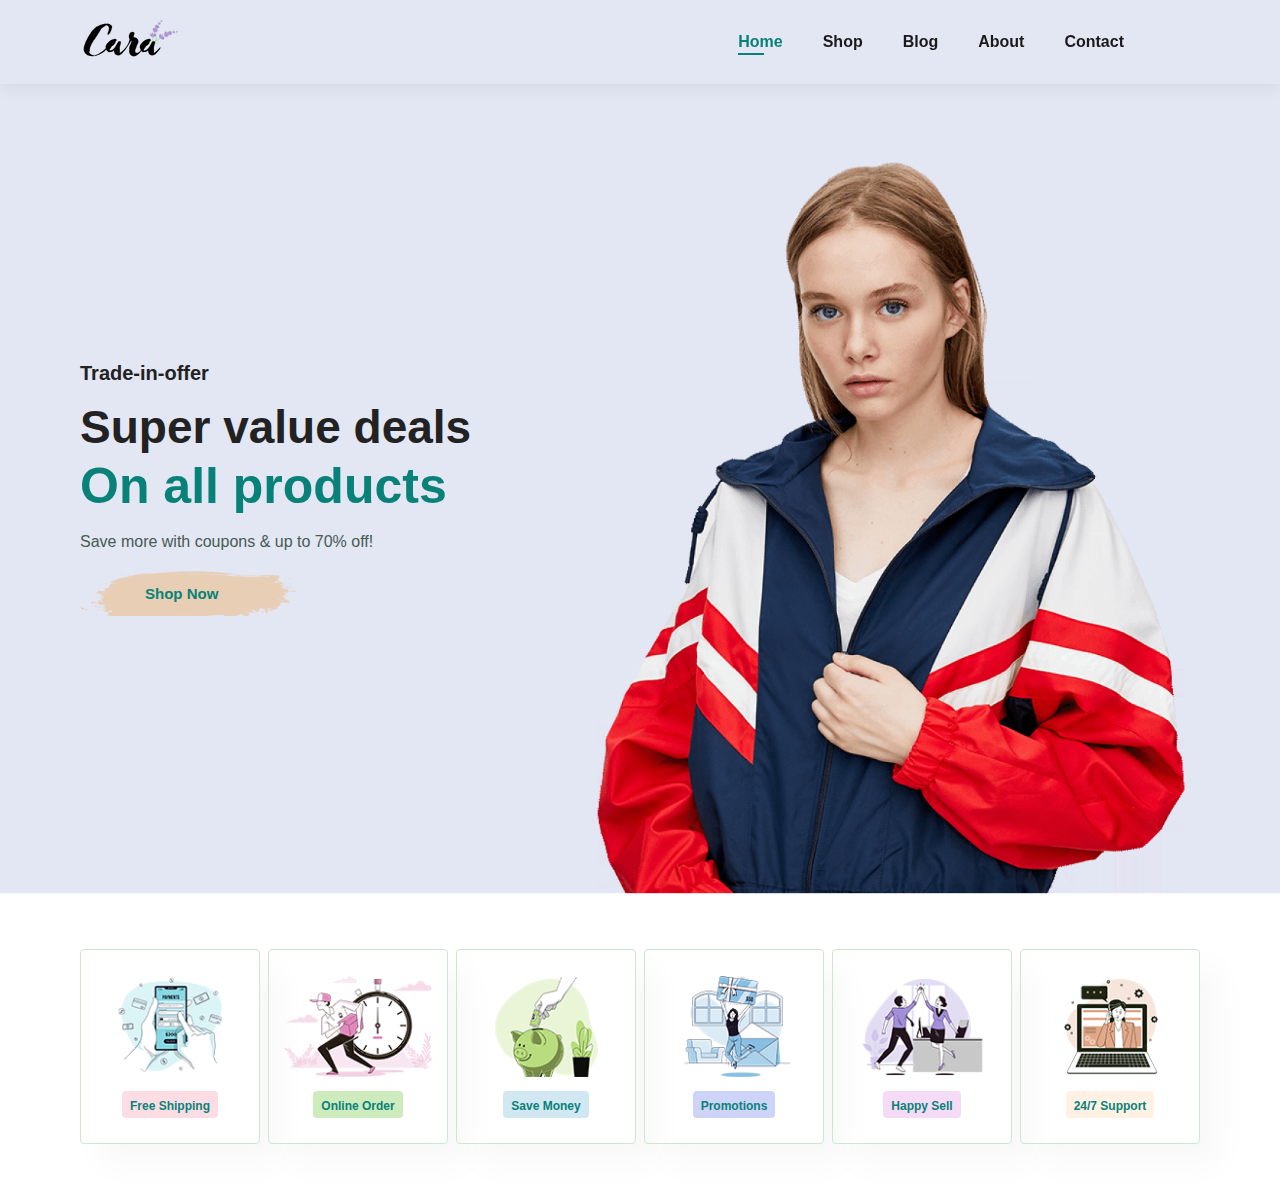
==== index.html @ be4f4e54 "feature section done" ====
<!DOCTYPE html>
<html lang="en">
<head>
    <meta charset="UTF-8">
    <meta name="viewport" content="width=device-width, initial-scale=1.0">

    <title>E-commerce</title>
    <link rel="stylesheet" href="https://pro.fontawesome.com/releases/v5.15.4/css/all.css"/>
    <link rel="stylesheet" href="assets/css/style.css">
</head>
<body>
    <section id="header">
        <a href="#"><img src="assets/img/logo.png" class="logo" alt=""></a>

        <div>
            <ul id="navbar">
                <li><a class="active" href="index.html">Home</a></li>
                <li><a  href="shop.html">Shop</a></li>
                <li><a href="blog.html">Blog</a></li>
                <li><a href="about.html">About</a></li>
                <li><a href="contact.html">Contact</a></li>
                <li><a href="cart.html"><i class="far fa-shopping-bag"></i></a></li>
                <a href="#" id="close"><i class="fa-solid fa-xmark"></i></a>
            </ul>
        </div>
        <div id="mobile">
            <a href="cart.html"><i class="far fa-shopping-bag"></i></a>
            <i id="bar" class="fas fa-outdent"></i>
        </div>
    </section>

    <section id="hero">
        <h4>Trade-in-offer</h4>
        <h2>Super value deals</h2>
        <h1>On all products</h1>
        <p>Save more with coupons & up to 70% off!</p>
        <button>Shop Now</button>
    </section>
    
    <section id="feature" class="section-p1">
        <div class="fe-box">
            <img src="assets/img/features/f1.png" alt="">
            <h6>Free Shipping</h6>
        </div>
        <div class="fe-box">
            <img src="assets/img/features/f2.png" alt="">
            <h6>Online Order</h6>
        </div>
        <div class="fe-box">
            <img src="assets/img/features/f3.png" alt="">
            <h6>Save Money</h6>
        </div>
        <div class="fe-box">
            <img src="assets/img/features/f4.png" alt="">
            <h6>Promotions</h6>
        </div>
        <div class="fe-box">
            <img src="assets/img/features/f5.png" alt="">
            <h6>Happy Sell</h6>
        </div>
        <div class="fe-box">
            <img src="assets/img/features/f6.png" alt="">
            <h6>24/7 Support</h6>
        </div>
    </section>
<script src="assets/js/script.js"></script>
</body>
</html>
---- assets/css/style.css ----
@import url('https://fonts.googleapis.com/css2?family=Open+Sans:wght@300;400;600;700&display=swap');
*{
    margin: 0;
    padding: 0;
    box-sizing: border-box;
    font-family: 'Spartan',sans-serif;
}

h1{
    font-size: 50px;
    line-height: 64px;
    color: #222;
}

h2{
    font-size: 46px;
    line-height: 54px;
    color: #222;
}

h4{
    font-size: 20px;
    color: #222;
}
h6{
    font-weight: 700;
    font-size: 12px;
}
p{
    font-size: 16px;
    color: #465b52;
    margin: 15px 0 20px 0;
}
.section-p1{
    padding: 40px 80px;
}
.section-m1{
    margin: 40px 0;
}
body{
    width: 100%;
}
/* Header Start */
#header{
    display: flex;
    align-items: center;
    justify-content: space-between;
    padding: 20px 80px;
    background: #E3E6F3;
    box-shadow: 0 5px 15px rgba(0, 0, 0, 0.06);
    z-index: 999;
    position: sticky;
    top: 0;
    left: 0;
    /* logo and nav items will be in one row */
}
#navbar{
    display: flex;
    align-items: center;
    justify-content: center; 
    /* all items from navbar will be in one row */
}
#navbar li{
    list-style: none;
    padding: 0 20px;
    position: relative;

}
#navbar li a{
    text-decoration: none;  
    font-size: 16px;
    font-weight: 600;
    color: #1a1a1a;
    transition: 0.3s ease;
}

#navbar li a:hover, 
#navbar li a.active{
    color: #088178;
}
#navbar li a.active::after,
#navbar li a:hover::after{
    content: "";
    width: 30%;
    height: 2px;
    background: #088178;
    position: absolute;
    bottom: -4px;
    left: 20px;
}

#mobile{
    display: none;
    align-items: center;
}

#close{
    display: none;
}

/* Header End */

/* Home Page */
#hero{
    background-image: url("../img/hero4.png");
    height: 90vh;
    width: 100%;
    background-position: top 25% right 0;
    background-size: cover;
    background-position: top 25% right 0;
    padding: 0 80px;
    display: flex;
    flex-direction: column;
    align-items: flex-start;
    justify-content: center;
}

#hero h4{
    padding-bottom: 15px;
}

#hero h1{
    color: #088178;
}   

#hero button{
    background-image: url("../img/button.png");
    background-color: transparent;
    color: #088178;
    border: 0;
    padding: 14px 80px 14px 65px;
    background-repeat: no-repeat;
    cursor: pointer;
    font-weight: 700;
    font-size: 15px;
}

#feature{
    display: flex;
    align-items: center;
    justify-content: space-between;
    flex-wrap: wrap;
}

#feature .fe-box{
    width: 180px;
    text-align: center;
    padding: 25px 15px;
    box-shadow: 20px 20px 34px rgba(0, 0, 0, 0.03);
    border: 1px solid #cce7d0;
    border-radius: 4px;
    margin: 15px 0;
}

#feature .fe-box:hover{
    box-shadow: 10px 10px 54px rgba(70, 62, 221, 0.1);
}

#feature .fe-box h6{
    display:inline-block;
    padding: 9px 8px 6px 8px;
    line-height: 1;
    border-radius: 4px;
    color: #088178;
    background-color: #fddde4;
}

#feature .fe-box img{
    width: 100%;
    margin-bottom: 10px;
}

#feature .fe-box:nth-child(2) h6{
    background-color: #cdebbc;
}
#feature .fe-box:nth-child(3) h6{
    background-color: #d1e8f2;  
}
#feature .fe-box:nth-child(4) h6{       
    background-color: #cdd4f8;
}
#feature .fe-box:nth-child(5) h6{
    background-color: #f6dbf6;
}
#feature .fe-box:nth-child(6) h6{
    background-color: #fff2e5;
}
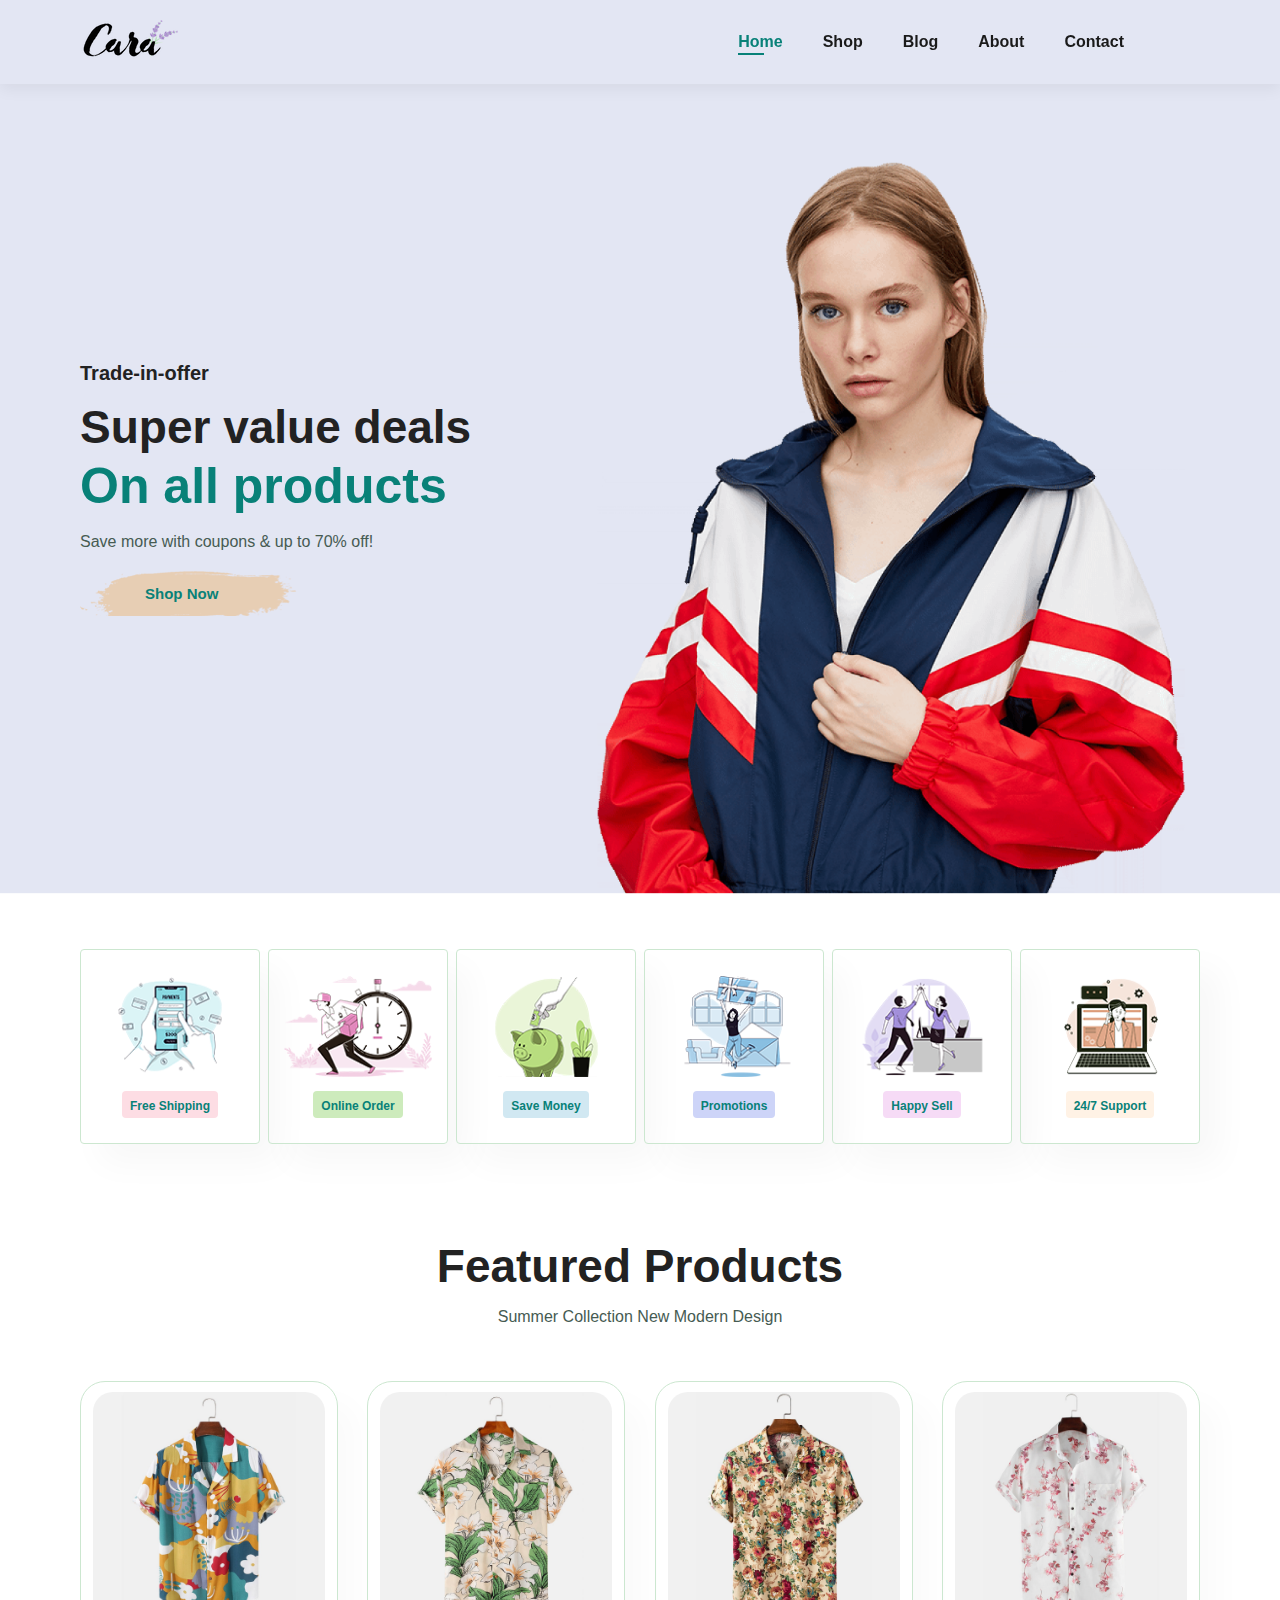
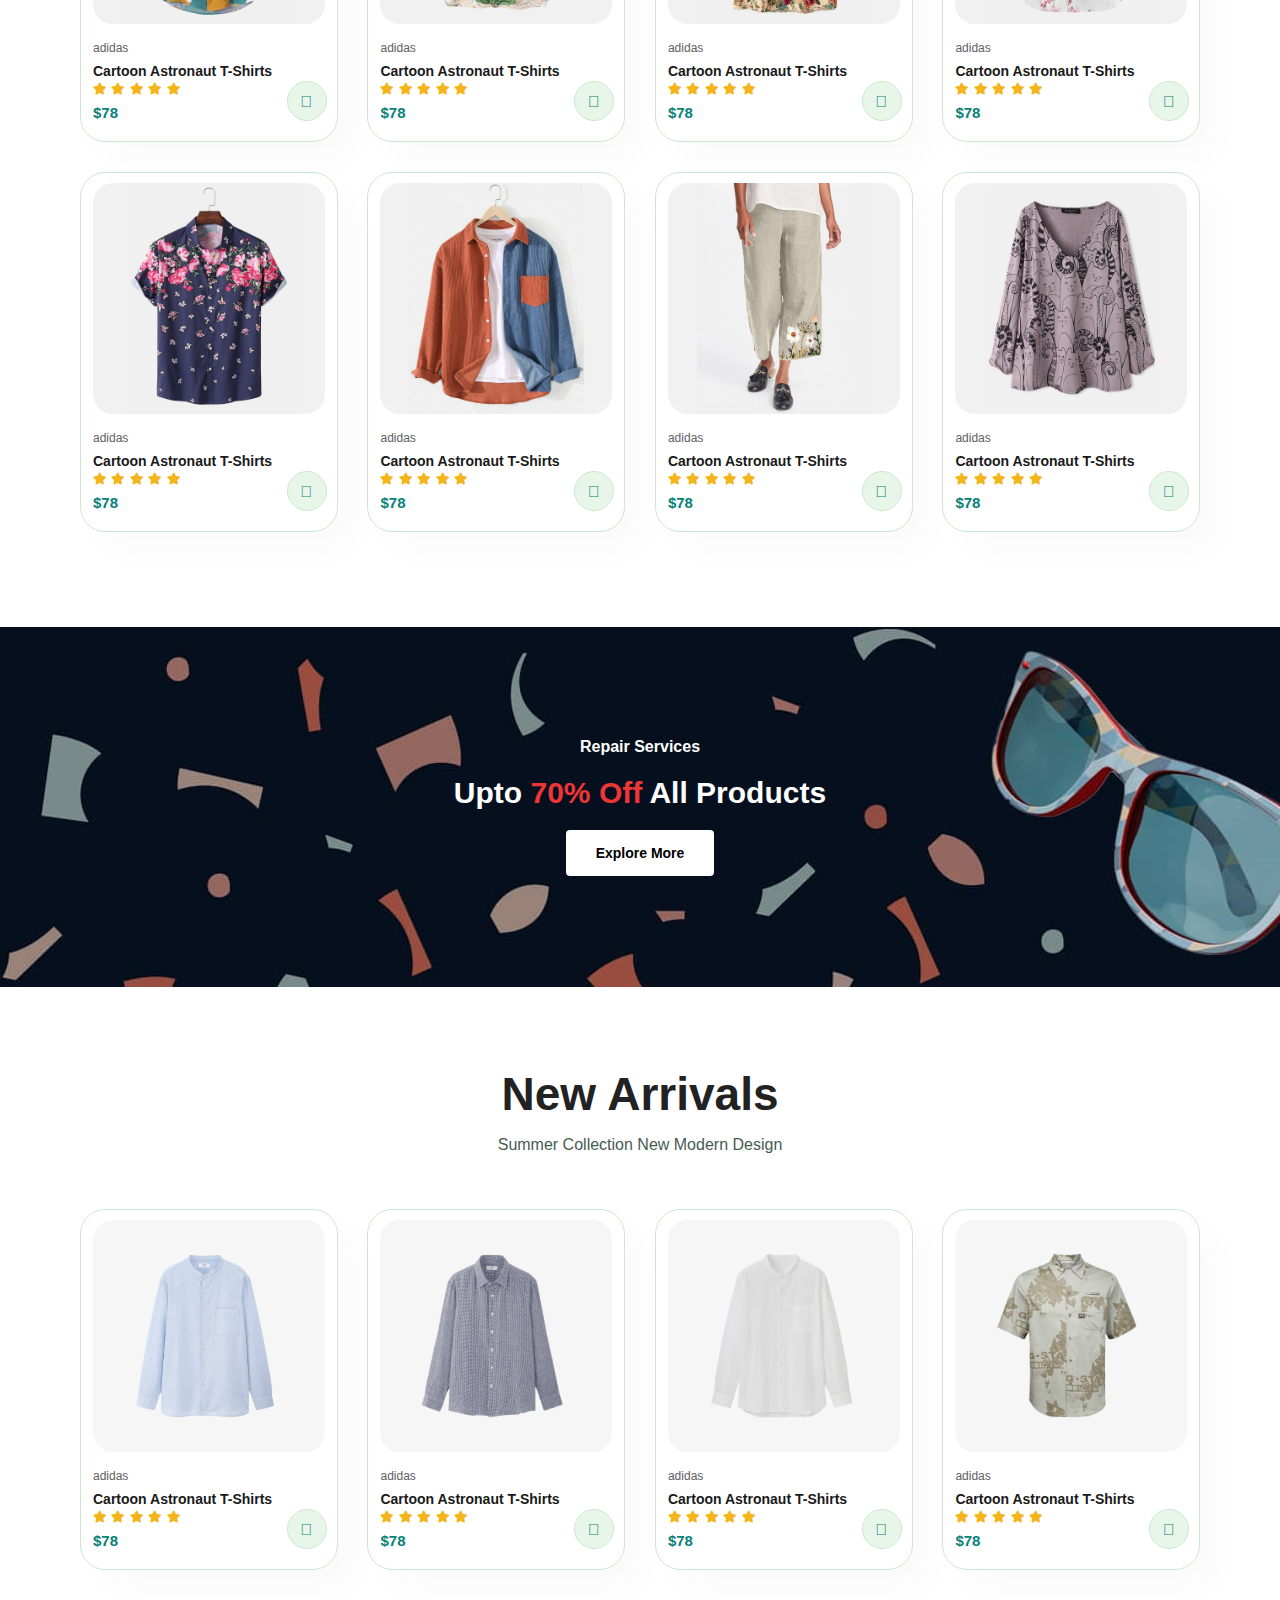
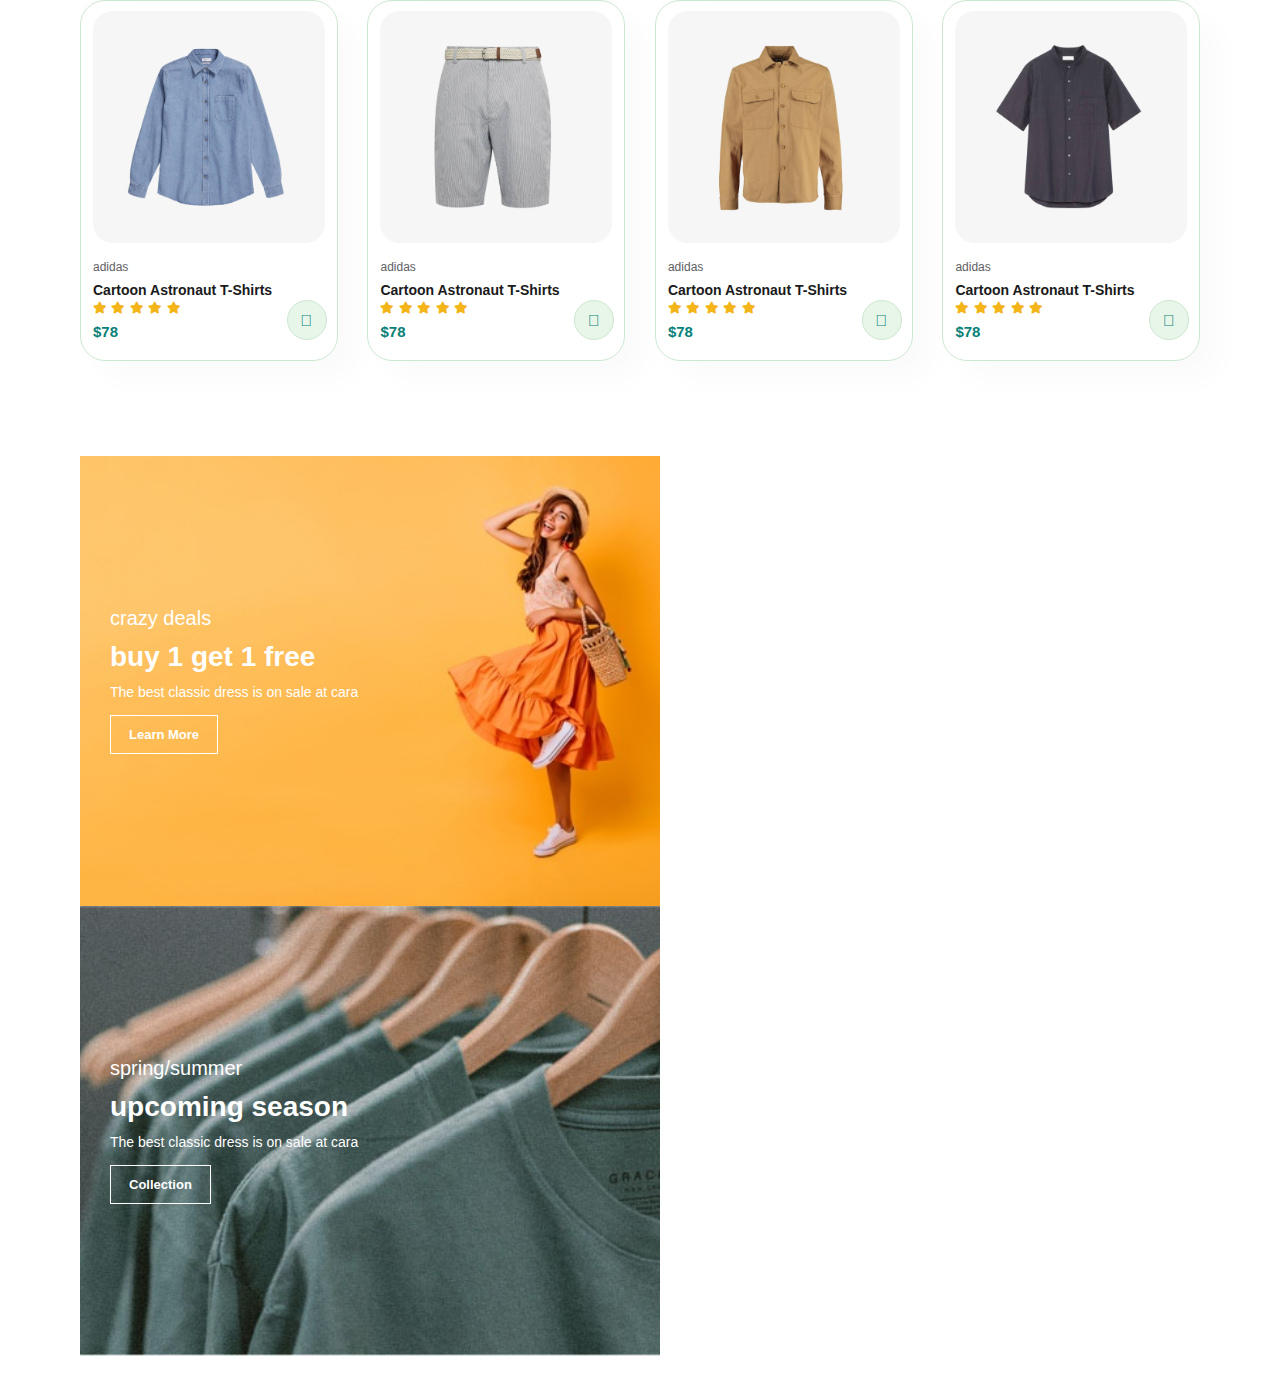
==== commit cb4dd763: "small banner" ====
--- a/index.html
+++ b/index.html
@@ -63,6 +63,310 @@
             <h6>24/7 Support</h6>
         </div>
     </section>
+
+    <section id="product1" class="section-p1">
+        <h2>Featured Products</h2>
+        <p>Summer Collection New Modern Design</p>
+        <div class="pro-container">
+            <div class="pro" onclick="window.location.href='sproduct.html'">
+                <img src="assets/img/products/f1.jpg" alt="">
+                <div class="des">
+                    <span>adidas</span>
+                    <h5>Cartoon Astronaut T-Shirts</h5>
+                    <div class="star">
+                        <i class="fas fa-star"></i>
+                        <i class="fas fa-star"></i>
+                        <i class="fas fa-star"></i>
+                        <i class="fas fa-star"></i>
+                        <i class="fas fa-star"></i>
+                    </div>
+                    <h4>$78</h4>
+                </div>
+                <a href="#"><i class="fal fa-shopping-cart cart"></i></a>
+            </div>
+            <div class="pro">
+                <img src="assets/img/products/f2.jpg" alt="">
+                <div class="des">
+                    <span>adidas</span>
+                    <h5>Cartoon Astronaut T-Shirts</h5>
+                    <div class="star">
+                        <i class="fas fa-star"></i>
+                        <i class="fas fa-star"></i>
+                        <i class="fas fa-star"></i>
+                        <i class="fas fa-star"></i>
+                        <i class="fas fa-star"></i>
+                    </div>
+                    <h4>$78</h4>
+                </div>
+                <a href="#"><i class="fal fa-shopping-cart cart"></i></a>
+            </div>
+            <div class="pro">
+                <img src="assets/img/products/f3.jpg" alt="">
+                <div class="des">
+                    <span>adidas</span>
+                    <h5>Cartoon Astronaut T-Shirts</h5>
+                    <div class="star">
+                        <i class="fas fa-star"></i>
+                        <i class="fas fa-star"></i>
+                        <i class="fas fa-star"></i>
+                        <i class="fas fa-star"></i>
+                        <i class="fas fa-star"></i>
+                    </div>
+                    <h4>$78</h4>
+                </div>
+                <a href="#"><i class="fal fa-shopping-cart cart"></i></a>
+            </div>  
+            <div class="pro">
+                <img src="assets/img/products/f4.jpg" alt="">
+                <div class="des">
+                    <span>adidas</span>
+                    <h5>Cartoon Astronaut T-Shirts</h5>
+                    <div class="star">
+                        <i class="fas fa-star"></i>
+                        <i class="fas fa-star"></i>
+                        <i class="fas fa-star"></i> 
+                        <i class="fas fa-star"></i>
+                        <i class="fas fa-star"></i>
+                    </div>
+                    <h4>$78</h4>
+                </div>
+                <a href="#"><i class="fal fa-shopping-cart cart"></i></a>
+            </div>
+            <div class="pro">
+                <img src="assets/img/products/f5.jpg" alt="">
+                <div class="des">
+                    <span>adidas</span>
+                    <h5>Cartoon Astronaut T-Shirts</h5>
+                    <div class="star">
+                        <i class="fas fa-star"></i>
+                        <i class="fas fa-star"></i>
+                        <i class="fas fa-star"></i>
+                        <i class="fas fa-star"></i>
+                        <i class="fas fa-star"></i>
+                    </div>
+                    <h4>$78</h4>
+                </div>
+                <a href="#"><i class="fal fa-shopping-cart cart"></i></a>
+            </div>
+            <div class="pro">
+                <img src="assets/img/products/f6.jpg" alt="">
+                <div class="des">
+                    <span>adidas</span>
+                    <h5>Cartoon Astronaut T-Shirts</h5>
+                    <div class="star">
+                        <i class="fas fa-star"></i>
+                        <i class="fas fa-star"></i>
+                        <i class="fas fa-star"></i>
+                        <i class="fas fa-star"></i>
+                        <i class="fas fa-star"></i>
+                    </div>
+                    <h4>$78</h4>
+                </div>
+                <a href="#"><i class="fal fa-shopping-cart cart"></i></a>
+            </div>
+            <div class="pro">
+                <img src="assets/img/products/f7.jpg" alt="">
+                <div class="des">
+                    <span>adidas</span>
+                    <h5>Cartoon Astronaut T-Shirts</h5>
+                    <div class="star">
+                        <i class="fas fa-star"></i>
+                        <i class="fas fa-star"></i>
+                        <i class="fas fa-star"></i>
+                        <i class="fas fa-star"></i>
+                        <i class="fas fa-star"></i>
+                    </div>
+                    <h4>$78</h4>
+                </div>
+                <a href="#"><i class="fal fa-shopping-cart cart"></i></a>
+            </div>
+            <div class="pro">
+                <img src="assets/img/products/f8.jpg" alt="">
+                <div class="des">
+                    <span>adidas</span>
+                    <h5>Cartoon Astronaut T-Shirts</h5>
+                    <div class="star">
+                        <i class="fas fa-star"></i> 
+                        <i class="fas fa-star"></i>
+                        <i class="fas fa-star"></i>
+                        <i class="fas fa-star"></i>
+                        <i class="fas fa-star"></i>
+                    </div>
+                    <h4>$78</h4>
+                </div>
+                <a href="#"><i class="fal fa-shopping-cart cart"></i></a>
+            </div>  
+            
+        </div>
+
+    </section>
+
+    <section id="banner" class="section-m1">
+        <h4>Repair Services</h4>
+        <h2>Upto <span>70% Off</span> All Products</h2>
+        <button class="normal">Explore More</button>
+    </section>
+
+    <section id="product1" class="section-p1">
+        <h2>New Arrivals</h2>
+        <p>Summer Collection New Modern Design</p>
+        <div class="pro-container">
+            <div class="pro" onclick="window.location.href='sproduct.html'">
+                <img src="assets/img/products/n1.jpg" alt="">
+                <div class="des">
+                    <span>adidas</span>
+                    <h5>Cartoon Astronaut T-Shirts</h5>
+                    <div class="star">
+                        <i class="fas fa-star"></i>
+                        <i class="fas fa-star"></i>
+                        <i class="fas fa-star"></i>
+                        <i class="fas fa-star"></i>
+                        <i class="fas fa-star"></i>
+                    </div>
+                    <h4>$78</h4>
+                </div>
+                <a href="#"><i class="fal fa-shopping-cart cart"></i></a>
+            </div>
+            <div class="pro">
+                <img src="assets/img/products/n2.jpg" alt="">
+                <div class="des">
+                    <span>adidas</span>
+                    <h5>Cartoon Astronaut T-Shirts</h5>
+                    <div class="star">
+                        <i class="fas fa-star"></i>
+                        <i class="fas fa-star"></i>
+                        <i class="fas fa-star"></i>
+                        <i class="fas fa-star"></i>
+                        <i class="fas fa-star"></i>
+                    </div>
+                    <h4>$78</h4>
+                </div>
+                <a href="#"><i class="fal fa-shopping-cart cart"></i></a>
+            </div>
+            <div class="pro">
+                <img src="assets/img/products/n3.jpg" alt="">
+                <div class="des">
+                    <span>adidas</span>
+                    <h5>Cartoon Astronaut T-Shirts</h5>
+                    <div class="star">
+                        <i class="fas fa-star"></i>
+                        <i class="fas fa-star"></i>
+                        <i class="fas fa-star"></i>
+                        <i class="fas fa-star"></i>
+                        <i class="fas fa-star"></i>
+                    </div>
+                    <h4>$78</h4>
+                </div>
+                <a href="#"><i class="fal fa-shopping-cart cart"></i></a>
+            </div>  
+            <div class="pro">
+                <img src="assets/img/products/n4.jpg" alt="">
+                <div class="des">
+                    <span>adidas</span>
+                    <h5>Cartoon Astronaut T-Shirts</h5>
+                    <div class="star">
+                        <i class="fas fa-star"></i>
+                        <i class="fas fa-star"></i>
+                        <i class="fas fa-star"></i> 
+                        <i class="fas fa-star"></i>
+                        <i class="fas fa-star"></i>
+                    </div>
+                    <h4>$78</h4>
+                </div>
+                <a href="#"><i class="fal fa-shopping-cart cart"></i></a>
+            </div>
+            <div class="pro">
+                <img src="assets/img/products/n5.jpg" alt="">
+                <div class="des">
+                    <span>adidas</span>
+                    <h5>Cartoon Astronaut T-Shirts</h5>
+                    <div class="star">
+                        <i class="fas fa-star"></i>
+                        <i class="fas fa-star"></i>
+                        <i class="fas fa-star"></i>
+                        <i class="fas fa-star"></i>
+                        <i class="fas fa-star"></i>
+                    </div>
+                    <h4>$78</h4>
+                </div>
+                <a href="#"><i class="fal fa-shopping-cart cart"></i></a>
+            </div>
+            <div class="pro">
+                <img src="assets/img/products/n6.jpg" alt="">
+                <div class="des">
+                    <span>adidas</span>
+                    <h5>Cartoon Astronaut T-Shirts</h5>
+                    <div class="star">
+                        <i class="fas fa-star"></i>
+                        <i class="fas fa-star"></i>
+                        <i class="fas fa-star"></i>
+                        <i class="fas fa-star"></i>
+                        <i class="fas fa-star"></i>
+                    </div>
+                    <h4>$78</h4>
+                </div>
+                <a href="#"><i class="fal fa-shopping-cart cart"></i></a>
+            </div>
+            <div class="pro">
+                <img src="assets/img/products/n7.jpg" alt="">
+                <div class="des">
+                    <span>adidas</span>
+                    <h5>Cartoon Astronaut T-Shirts</h5>
+                    <div class="star">
+                        <i class="fas fa-star"></i>
+                        <i class="fas fa-star"></i>
+                        <i class="fas fa-star"></i>
+                        <i class="fas fa-star"></i>
+                        <i class="fas fa-star"></i>
+                    </div>
+                    <h4>$78</h4>
+                </div>
+                <a href="#"><i class="fal fa-shopping-cart cart"></i></a>
+            </div>
+            <div class="pro">
+                <img src="assets/img/products/n8.jpg" alt="">
+                <div class="des">
+                    <span>adidas</span>
+                    <h5>Cartoon Astronaut T-Shirts</h5>
+                    <div class="star">
+                        <i class="fas fa-star"></i> 
+                        <i class="fas fa-star"></i>
+                        <i class="fas fa-star"></i>
+                        <i class="fas fa-star"></i>
+                        <i class="fas fa-star"></i>
+                    </div>
+                    <h4>$78</h4>
+                </div>
+                <a href="#"><i class="fal fa-shopping-cart cart"></i></a>
+            </div>  
+            
+        </div>
+
+    </section>
+
+    <section id="sm-banner" class="section-p1">
+        <div class="banner-box">
+            <h4>crazy deals</h4>
+            <h2>buy 1 get 1 free</h2>
+            <span>The best classic dress is on sale at cara</span>  
+            <button class="white">Learn More</button>   
+        </div>  
+        <div class="banner-box banner-box2">
+            <h4>spring/summer</h4>      
+            <h2>upcoming season</h2>    
+            <span>The best classic dress is on sale at cara</span>          
+            <button class="white">Collection</button>
+        </div>
+        
+
+    </section>
+
+
+    
+
+
+
+
 <script src="assets/js/script.js"></script>
 </body>
 </html>--- a/assets/css/style.css
+++ b/assets/css/style.css
@@ -185,3 +185,189 @@
 #feature .fe-box:nth-child(6) h6{
     background-color: #fff2e5;
 }
+
+#product1{
+    text-align: center;
+}
+
+#product1 .pro-container{
+    display: flex;      
+    justify-content: space-between;
+    padding-top: 20px;  
+    flex-wrap: wrap;   /* for showing all the products in two rows */
+}
+
+#product1 .pro{
+    width: 23%;
+    min-width: 250px;
+    padding: 10px 12px;
+    border: 1px solid #cce7d0;
+    border-radius: 25px;
+    cursor: pointer;
+    box-shadow: 20px 20px 30px rgba(0, 0, 0, 0.02);
+    margin: 15px 0;
+    transition: 0.2s ease;
+    position: relative; 
+    /* for the cart positioning under the box we need to fix the parents like this */
+}
+
+#product1 .pro img{
+    width: 100%;
+    border-radius: 20px;
+}
+
+#product1 .pro .des{
+    text-align: start;
+    padding: 10px 0;
+}   
+
+#product1 .pro .des span{
+    color: #606063;
+    font-size: 12px;
+}
+
+#product1 .pro .des h5{
+    padding-top: 7px;
+    color: #1a1a1a;
+    font-size: 14px;
+}
+
+#product1 .pro .des i{
+    font-size: 12px;
+    color: rgb(243, 181, 25);
+}
+
+#product1 .pro .des h4{
+    padding-top: 7px;
+    font-size: 15px;
+    font-weight: 700;
+    color: #088178;
+}
+
+#product1 .pro .cart{
+    width: 40px;
+    height: 40px;
+    line-height: 40px;
+    border-radius: 50px;
+    background-color: #e8f6ea;
+    font-weight: 500;
+    color: #088178;
+    border: 1px solid #cce7d0;
+    position: absolute;
+    bottom: 20px;
+    right: 10px;
+}
+#product1 .pro .cart:hover{
+    background-color: #088178;
+    color: #e8f6ea;
+}
+#product1 .pro:hover{
+    box-shadow: 20px 20px 30px rgba(0, 0, 0, 0.06);
+}
+#product1 .pro-container{
+    display: flex;      
+    justify-content: space-between;
+    padding-top: 20px;  
+    flex-wrap: wrap;   
+}
+
+#banner{
+    display: flex;
+    flex-direction: column;
+    justify-content: center;
+    align-items: center;
+    text-align: center;
+    background-image: url("../img/banner/b2.jpg");
+    width: 100%;
+    height: 40vh;
+    background-size: cover;
+    background-position: center;
+}
+
+#banner h4{
+    color: #fff;
+    font-size: 16px;
+}
+#banner h2{
+    color: #fff;
+    font-size: 30px;
+    padding: 10px 0;
+}
+#banner h2 span{
+    color: #ef3636;
+}
+
+.normal{
+    font-size: 14px;
+    font-weight: 600;
+    padding: 15px 30px;
+    color: #000;
+    background-color: #fff;
+    border-radius: 4px;
+    cursor: pointer;
+    border: none;
+    outline: none;
+    transition: 0.2s;
+}
+
+#banner button:hover{
+    background-color: #088178;
+    color: #fff;
+}
+
+#sm-banner{
+    display: flex;
+    justify-content: space-between;
+    flex-wrap: wrap;
+}
+
+#sm-banner .banner-box{
+    display: flex;  
+    flex-direction: column;
+    justify-content: center;
+    align-items: flex-start;
+    background-image: url("../img/banner/b17.jpg");
+    min-width: 580px;
+    height: 50vh;
+    background-size: cover;
+    background-position: center;
+    padding: 30px;
+}
+
+#sm-banner .banner-box2{
+    background-image: url("../img/banner/b10.jpg");
+}
+
+#sm-banner h4{
+    color: #fff;
+    font-size: 20px;
+    font-weight: 300;
+}
+#sm-banner h2{
+    color: #fff;
+    font-size: 28px;
+    font-weight: 800;
+}
+#sm-banner span{
+    color: #fff;
+    font-size: 14px;
+    font-weight: 500;
+    padding-bottom: 15px;
+}
+
+.white{
+    font-size: 13px;
+    font-weight: 600;
+    padding: 11px 18px;
+    color: #fff;
+    background-color:transparent;
+    border: 1px solid #fff;
+    cursor: pointer;
+    outline: none;
+    transition: 0.2s;
+}
+
+#sm-banner .banner-box:hover button{
+    background-color: #088178;
+    border: 1px solid #088178;
+}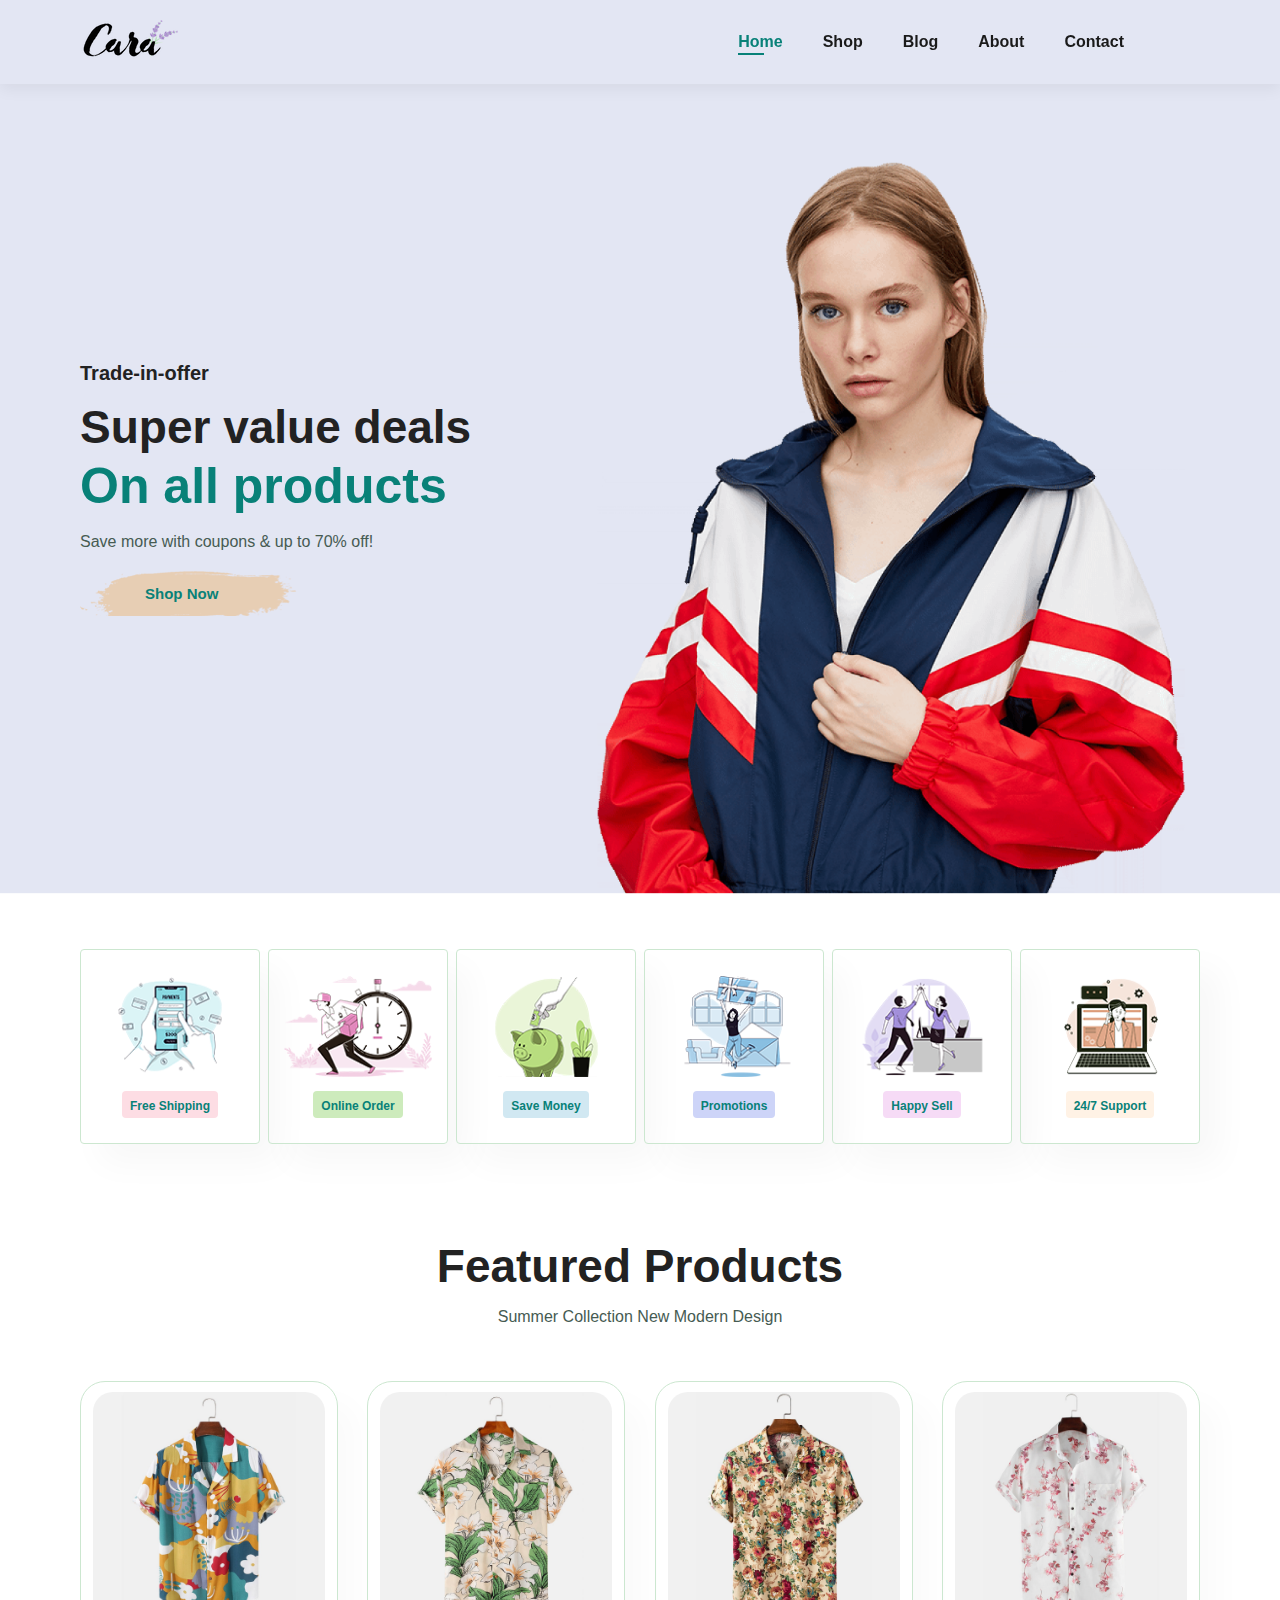
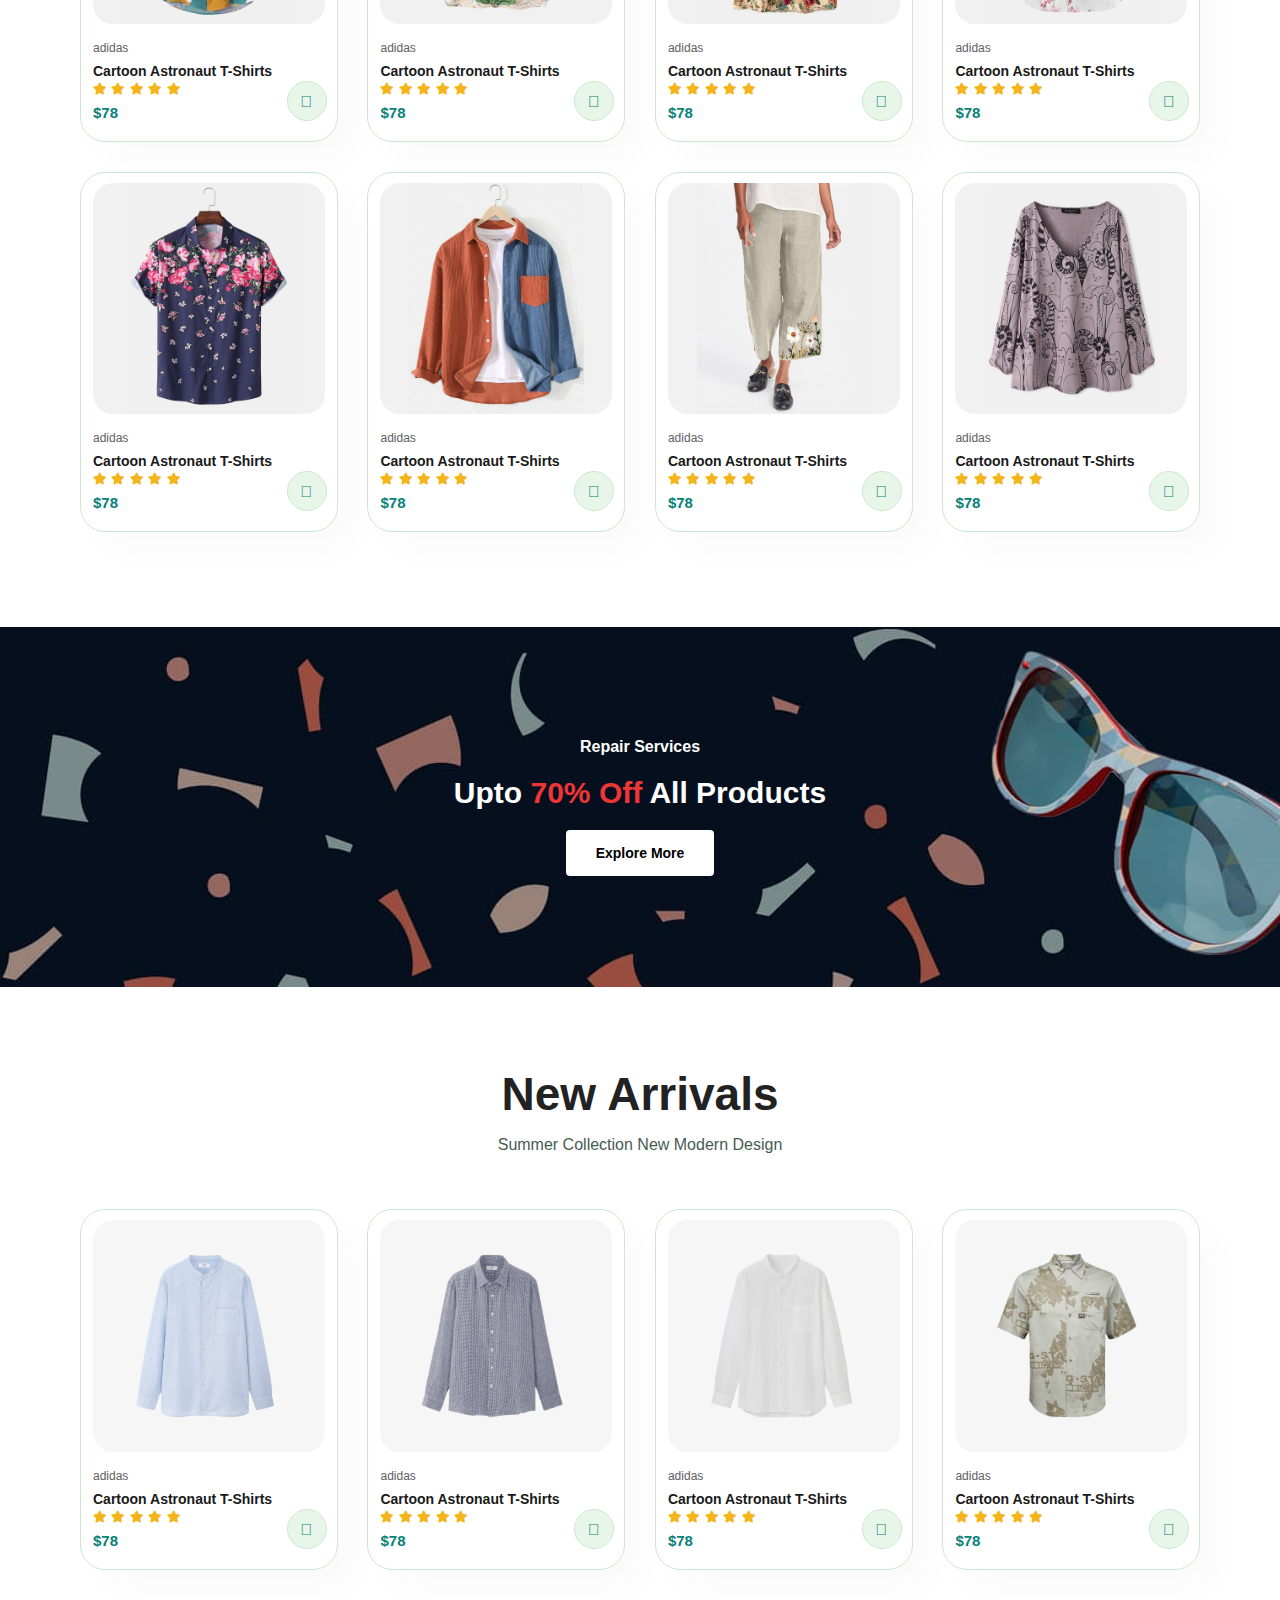
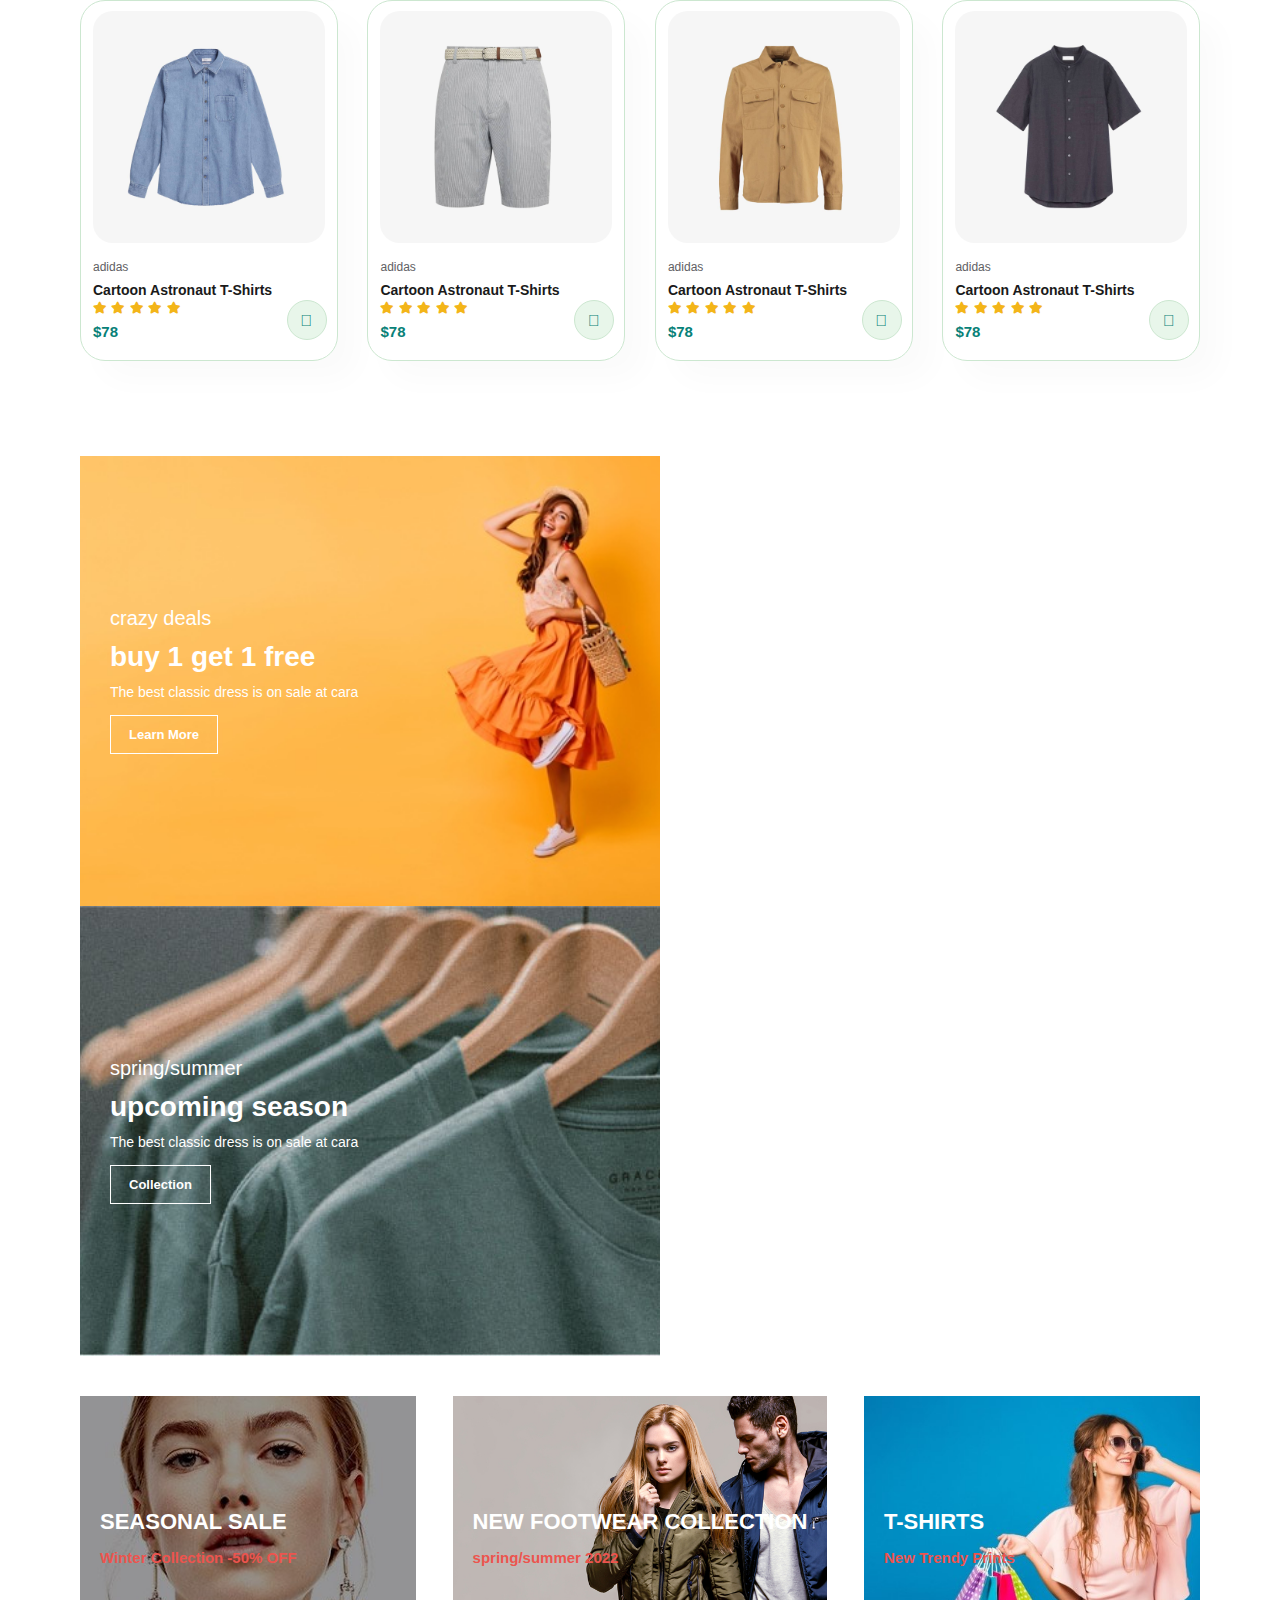
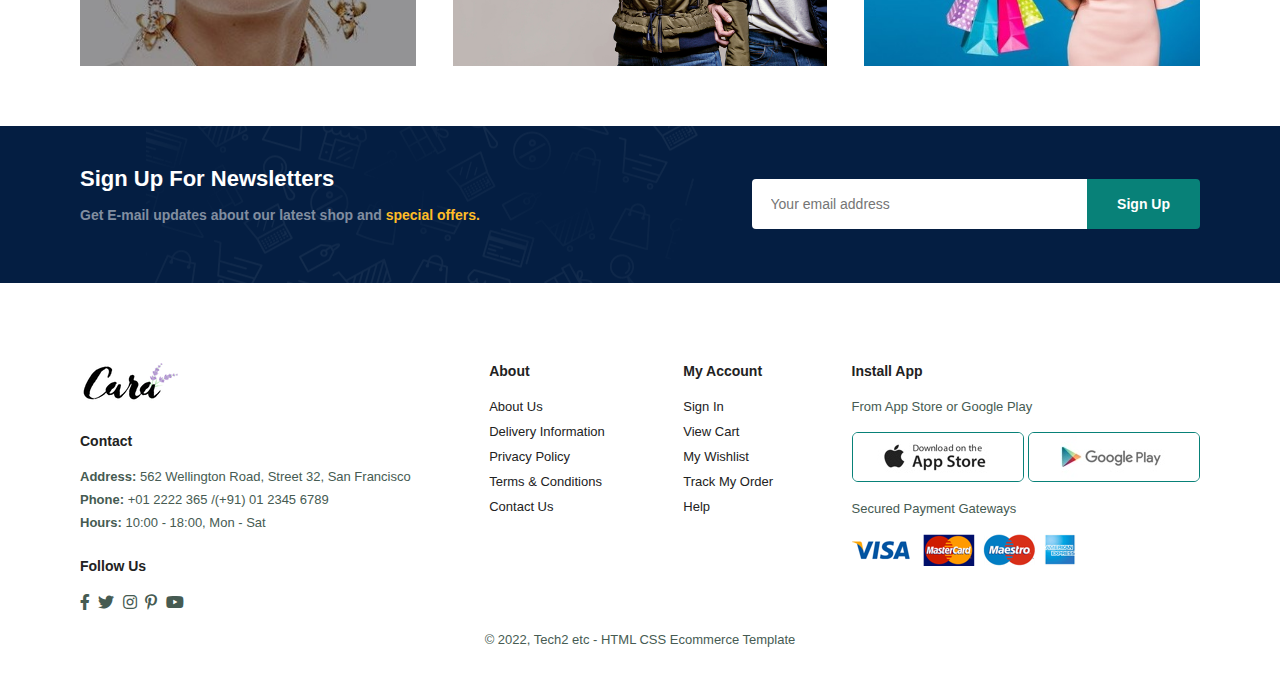
==== commit 445771db: "home completed" ====
--- a/index.html
+++ b/index.html
@@ -357,9 +357,83 @@
             <span>The best classic dress is on sale at cara</span>          
             <button class="white">Collection</button>
         </div>
-        
-
-    </section>
+    </section>
+
+    <section id="banner3">
+        <div class="banner-box">
+            <h2>SEASONAL SALE</h2>
+            <h3>Winter Collection -50% OFF</h3>
+        </div>
+        <div class="banner-box banner-box2">
+            <h2>NEW FOOTWEAR COLLECTION</h2>
+            <h3>spring/summer 2022</h3>
+        </div>
+        <div class="banner-box banner-box3">
+            <h2>T-SHIRTS</h2>
+            <h3>New Trendy Prints</h3>
+        </div>
+    </section>
+
+    <section id="newsletter" class="section-p1 section-m1">
+        <div class="newstext">
+            <h4>Sign Up For Newsletters</h4>
+            <p>Get E-mail updates about our latest shop and <span>special offers.</span></p>
+        </div>
+        <div class="form">
+            <input type="text" placeholder="Your email address">
+            <button class="normal">Sign Up</button>
+        </div>
+    </section>
+
+    <footer class="section-p1">
+        <div class="col">
+            <img class="logo" src="assets/img/logo.png" alt="">
+            <h4>Contact</h4>
+            <p><strong>Address:</strong> 562 Wellington Road, Street 32, San Francisco</p>  
+            <p><strong>Phone:</strong> +01 2222 365 /(+91) 01 2345 6789</p>  
+            <p><strong>Hours:</strong> 10:00 - 18:00, Mon - Sat</p>  
+            <div class="follow">
+                <h4>Follow Us</h4>
+                <div class="icon">
+                    <i class="fab fa-facebook-f"></i>
+                    <i class="fab fa-twitter"></i>
+                    <i class="fab fa-instagram"></i>
+                    <i class="fab fa-pinterest-p"></i>
+                    <i class="fab fa-youtube"></i>
+                </div>
+            </div>
+        </div>
+        <div class="col">
+            <h4>About</h4>
+            <a href="#">About Us</a>
+            <a href="#">Delivery Information</a>
+            <a href="#">Privacy Policy</a>
+            <a href="#">Terms & Conditions</a>
+            <a href="#">Contact Us</a>
+        </div>
+        <div class="col">
+            <h4>My Account</h4> 
+            <a href="#">Sign In</a>
+            <a href="#">View Cart</a>
+            <a href="#">My Wishlist</a>
+            <a href="#">Track My Order</a>
+            <a href="#">Help</a>
+        </div>
+        <div class="col install">
+            <h4>Install App</h4>
+            <p>From App Store or Google Play</p>
+            <div class="row">
+                <img src="assets/img/pay/app.jpg" alt="">
+                <img src="assets/img/pay/play.jpg" alt="">
+            </div>
+            <p>Secured Payment Gateways</p>
+            <img src="assets/img/pay/pay.png" alt="">
+        </div>
+        <div class="copyright">
+            <p>&copy; 2022, Tech2 etc - HTML CSS Ecommerce Template</p>
+        </div>
+    </footer>
+    
 
 
     
--- a/assets/css/style.css
+++ b/assets/css/style.css
@@ -370,4 +370,146 @@
 #sm-banner .banner-box:hover button{
     background-color: #088178;
     border: 1px solid #088178;
-}+}
+
+#banner3{
+    display: flex;
+    justify-content: space-between;
+    flex-wrap: wrap;
+    padding: 0 80px;
+}
+#banner3 .banner-box{
+    display: flex;  
+    flex-direction: column;
+    justify-content: center;
+    align-items: flex-start;
+    background-image: url("../img/banner/b7.jpg");
+    min-width: 30%;
+    height: 30vh;
+    background-size: cover;
+    background-position: center;
+    padding: 20px;
+    margin-bottom: 20px;
+}
+
+#banner3 h2{
+    color: #fff;
+    font-weight: 900;
+    font-size: 22px;
+}
+#banner3 h3{
+    color: #ec544e;
+    font-weight: 800;
+    font-size: 15px;
+}
+
+#banner3 .banner-box2{
+    background-image: url("../img/banner/b4.jpg");
+}
+#banner3 .banner-box3{
+    background-image: url("../img/banner/b18.jpg");
+}
+
+#newsletter{
+    display: flex;
+    justify-content: space-between;
+    flex-wrap: wrap;
+    align-items: center;
+    background-image: url("../img/banner/b14.png");
+    background-repeat: no-repeat;
+    background-position: 20% 30%;
+    background-color: #041e42;
+}
+
+#newsletter h4{
+    font-size: 22px;    
+    font-weight: 700;
+    color: #fff;
+}
+#newsletter p{
+    font-size: 14px;
+    font-weight: 600;
+    color: #818ea0;
+}
+#newsletter p span{
+    color: #ffbd27;
+}
+#newsletter .form{
+    display: flex;
+    width: 40%;
+}
+#newsletter input{
+    height: 3.125rem;
+    padding: 0 1.25em;
+    font-size: 14px;
+    width: 100%;
+    border: 1px solid transparent;
+    border-radius: 4px;
+    outline: none;
+    border-top-right-radius: 0;
+    border-bottom-right-radius: 0;
+}
+
+#newsletter button{
+    background-color: #088178;
+    color: #fff;
+    white-space: nowrap;
+    border-top-left-radius: 0;
+    border-bottom-left-radius: 0;    
+}
+
+footer{
+    display: flex;
+    flex-wrap: wrap;
+    justify-content: space-between;
+}
+
+footer .col{
+    display: flex;
+    flex-direction: column;
+    align-items: flex-start;
+    margin-bottom: 20px;
+}
+
+footer .logo{
+    margin-bottom: 30px;
+}
+footer h4{
+    font-size: 14px;
+    padding-bottom: 20px;
+}
+footer p{
+    font-size: 13px;
+    margin: 0 0 8px 0;
+}
+footer a{
+    font-size: 13px;
+    text-decoration: none;
+    color: #222;
+    margin-bottom: 10px;    
+}
+
+footer .follow{
+    margin-top: 20px;
+}
+footer .follow i{
+    color: #465b52;
+    padding-right: 4px;
+    cursor: pointer;
+}
+
+footer .install .row img{
+    border: 1px solid #088178;
+    border-radius: 6px;
+}
+footer .install img{
+    margin: 10px 0 15px 0;
+}
+footer .follow i:hover, footer a:hover{
+    color: #088178;
+}
+
+footer .copyright{
+    width: 100%;
+    text-align: center;
+}
